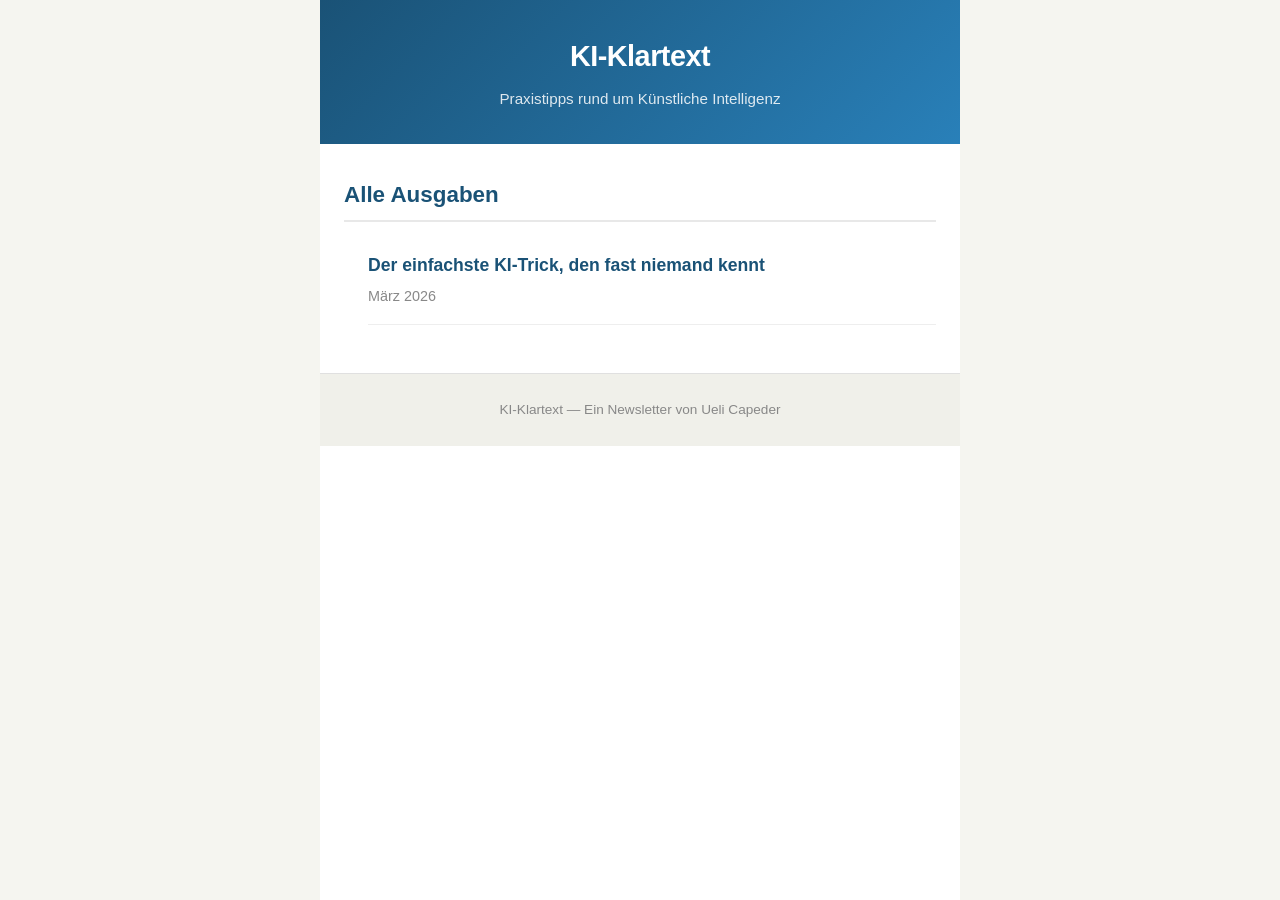
==== index.html @ 9061c5b1 "Erste Ausgabe: KI-Klartext März 2026 — Prompt verbessern lassen - Newsletter-Template mit responsive" ====
<!DOCTYPE html>
<html lang="de">
<head>
    <meta charset="UTF-8">
    <meta name="viewport" content="width=device-width, initial-scale=1.0">
    <title>KI-Klartext — Newsletter-Archiv</title>
    <link rel="stylesheet" href="assets/style.css">
    <style>
        .archive-list { list-style: none; margin: 0; padding: 0; }
        .archive-list li {
            border-bottom: 1px solid #eee;
            padding: 1rem 0;
        }
        .archive-list a {
            color: #1a5276;
            text-decoration: none;
            font-size: 1.1rem;
            font-weight: 600;
        }
        .archive-list a:hover { text-decoration: underline; }
        .archive-list .date {
            color: #888;
            font-size: 0.9rem;
            margin-top: 0.2rem;
        }
    </style>
</head>
<body>
<div class="newsletter">

    <div class="header">
        <h1>KI-Klartext</h1>
        <div class="subtitle">Praxistipps rund um Künstliche Intelligenz</div>
    </div>

    <div class="content">
        <h2>Alle Ausgaben</h2>
        <ul class="archive-list">
            <li>
                <a href="ausgaben/2026-03/">Der einfachste KI-Trick, den fast niemand kennt</a>
                <div class="date">März 2026</div>
            </li>
        </ul>
    </div>

    <div class="footer">
        <p>KI-Klartext — Ein Newsletter von Ueli Capeder</p>
    </div>

</div>
</body>
</html>
---- assets/style.css ----
/* KI-Klartext Newsletter — Responsive Styles */
* { margin: 0; padding: 0; box-sizing: border-box; }

body {
    font-family: -apple-system, BlinkMacSystemFont, 'Segoe UI', Roboto, sans-serif;
    background: #f5f5f0;
    color: #2d2d2d;
    line-height: 1.7;
}

.newsletter {
    max-width: 640px;
    margin: 0 auto;
    background: #fff;
    min-height: 100vh;
}

/* Header */
.header {
    background: linear-gradient(135deg, #1a5276, #2980b9);
    color: #fff;
    padding: 2rem 1.5rem;
    text-align: center;
}
.header h1 {
    font-size: 1.8rem;
    font-weight: 700;
    letter-spacing: -0.5px;
}
.header .subtitle {
    font-size: 0.95rem;
    opacity: 0.85;
    margin-top: 0.3rem;
}
.header .edition {
    display: inline-block;
    background: rgba(255,255,255,0.2);
    padding: 0.3rem 1rem;
    border-radius: 20px;
    font-size: 0.85rem;
    margin-top: 0.8rem;
}

/* Content */
.content {
    padding: 2rem 1.5rem;
}
.content h2 {
    font-size: 1.4rem;
    color: #1a5276;
    margin: 1.8rem 0 0.8rem 0;
    padding-bottom: 0.4rem;
    border-bottom: 2px solid #e8e8e8;
}
.content h2:first-child {
    margin-top: 0;
}
.content h3 {
    font-size: 1.1rem;
    color: #2c3e50;
    margin: 1.2rem 0 0.5rem 0;
}
.content p {
    margin-bottom: 1rem;
    font-size: 1.05rem;
}
.content ul, .content ol {
    margin: 0.5rem 0 1rem 1.5rem;
}
.content li {
    margin-bottom: 0.4rem;
    font-size: 1.05rem;
}

/* Highlight Box */
.highlight {
    background: #eaf2f8;
    border-left: 4px solid #2980b9;
    padding: 1rem 1.2rem;
    margin: 1.2rem 0;
    border-radius: 0 8px 8px 0;
}
.highlight p {
    margin-bottom: 0.3rem;
}

/* Example Box */
.example {
    background: #f9f9f4;
    border: 1px solid #e0ddd5;
    border-radius: 8px;
    padding: 1rem 1.2rem;
    margin: 1rem 0;
}
.example .label {
    font-size: 0.8rem;
    text-transform: uppercase;
    letter-spacing: 1px;
    color: #888;
    margin-bottom: 0.5rem;
}
.example .before {
    color: #c0392b;
    text-decoration: line-through;
    opacity: 0.7;
}
.example .after {
    color: #27ae60;
    font-weight: 600;
}

/* Tip Box */
.tip {
    background: #fef9e7;
    border-left: 4px solid #f1c40f;
    padding: 1rem 1.2rem;
    margin: 1.2rem 0;
    border-radius: 0 8px 8px 0;
}

/* Footer */
.footer {
    background: #f0f0ea;
    padding: 1.5rem;
    text-align: center;
    font-size: 0.85rem;
    color: #888;
    border-top: 1px solid #e0e0e0;
}
.footer a {
    color: #2980b9;
    text-decoration: none;
}

/* Responsive */
@media (max-width: 480px) {
    .header { padding: 1.5rem 1rem; }
    .header h1 { font-size: 1.5rem; }
    .content { padding: 1.5rem 1rem; }
    .content h2 { font-size: 1.2rem; }
    .content p, .content li { font-size: 1rem; }
}
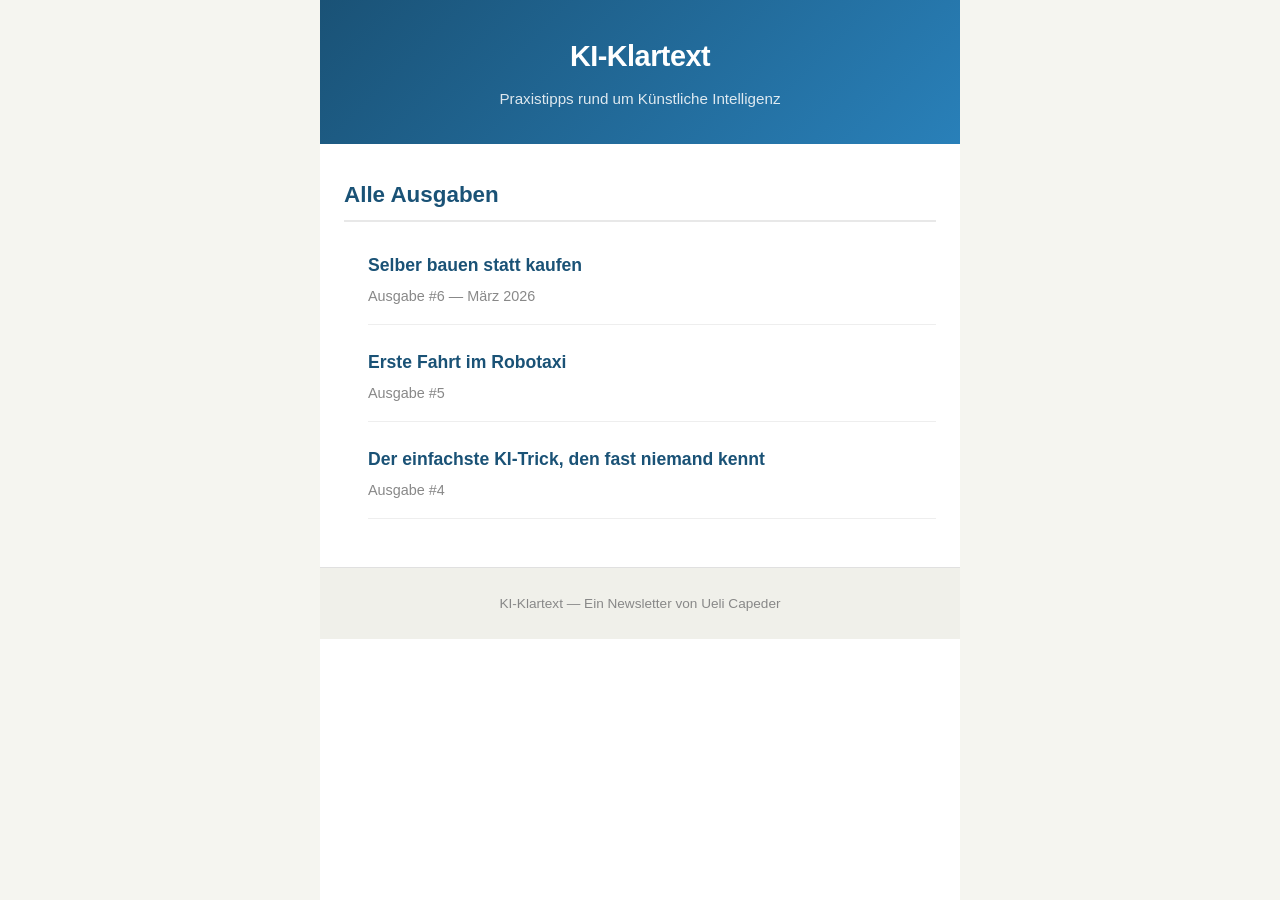
==== commit b97321a3: "KI-Klartext #6 — Selber bauen statt kaufen Co-Authored-By: Claude Opus 4.6 (1M context) <noreply@ant" ====
--- a/index.html
+++ b/index.html
@@ -37,8 +37,16 @@
         <h2>Alle Ausgaben</h2>
         <ul class="archive-list">
             <li>
-                <a href="ausgaben/2026-03/">Der einfachste KI-Trick, den fast niemand kennt</a>
-                <div class="date">März 2026</div>
+                <a href="ausgaben/6/">Selber bauen statt kaufen</a>
+                <div class="date">Ausgabe #6 — März 2026</div>
+            </li>
+            <li>
+                <a href="ausgaben/5/">Erste Fahrt im Robotaxi</a>
+                <div class="date">Ausgabe #5</div>
+            </li>
+            <li>
+                <a href="ausgaben/4/">Der einfachste KI-Trick, den fast niemand kennt</a>
+                <div class="date">Ausgabe #4</div>
             </li>
         </ul>
     </div>
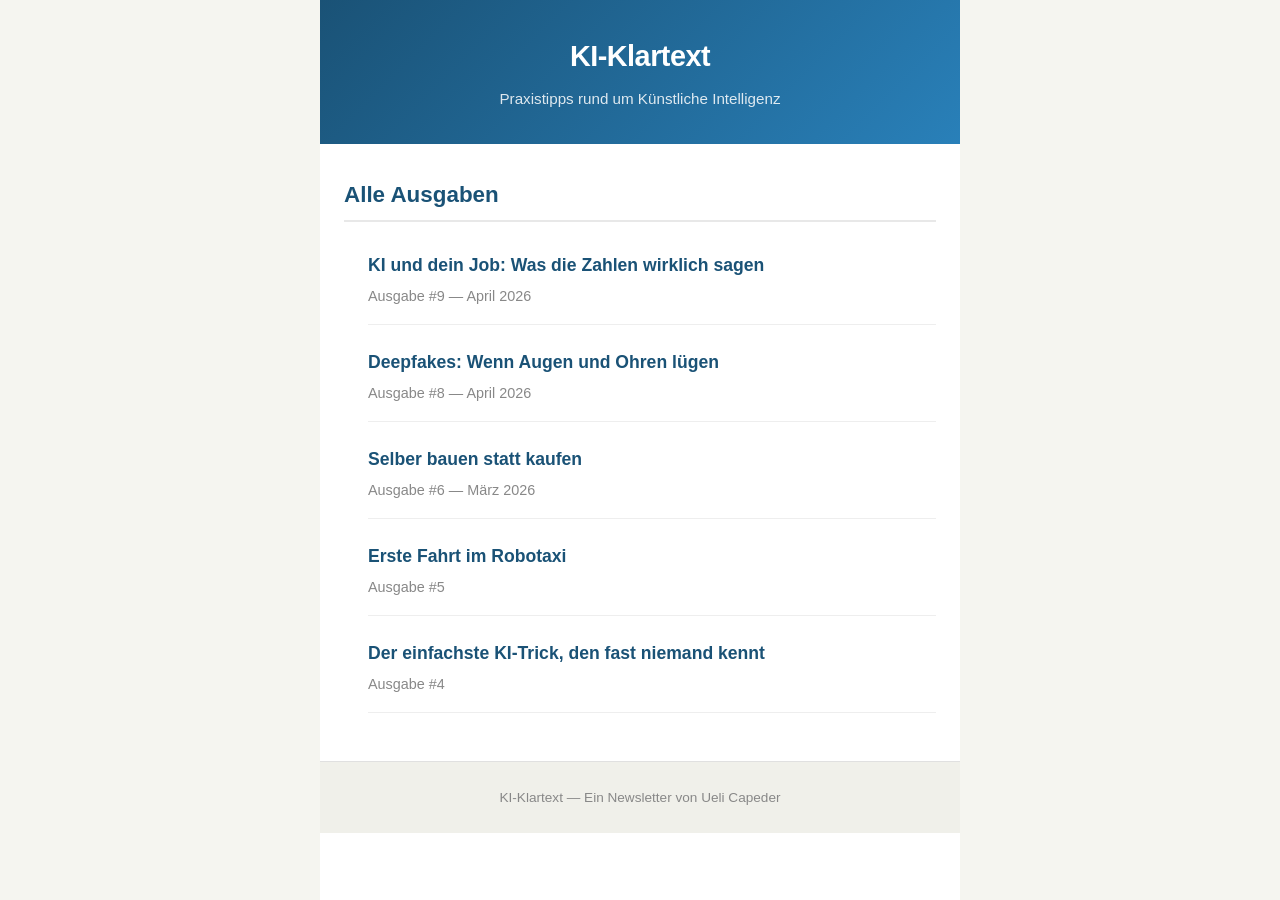
==== commit 83544213: "Ausgaben #8 und #9 hinzugefügt" ====
--- a/index.html
+++ b/index.html
@@ -37,6 +37,14 @@
         <h2>Alle Ausgaben</h2>
         <ul class="archive-list">
             <li>
+                <a href="ausgaben/9/">KI und dein Job: Was die Zahlen wirklich sagen</a>
+                <div class="date">Ausgabe #9 — April 2026</div>
+            </li>
+            <li>
+                <a href="ausgaben/8/">Deepfakes: Wenn Augen und Ohren lügen</a>
+                <div class="date">Ausgabe #8 — April 2026</div>
+            </li>
+            <li>
                 <a href="ausgaben/6/">Selber bauen statt kaufen</a>
                 <div class="date">Ausgabe #6 — März 2026</div>
             </li>
